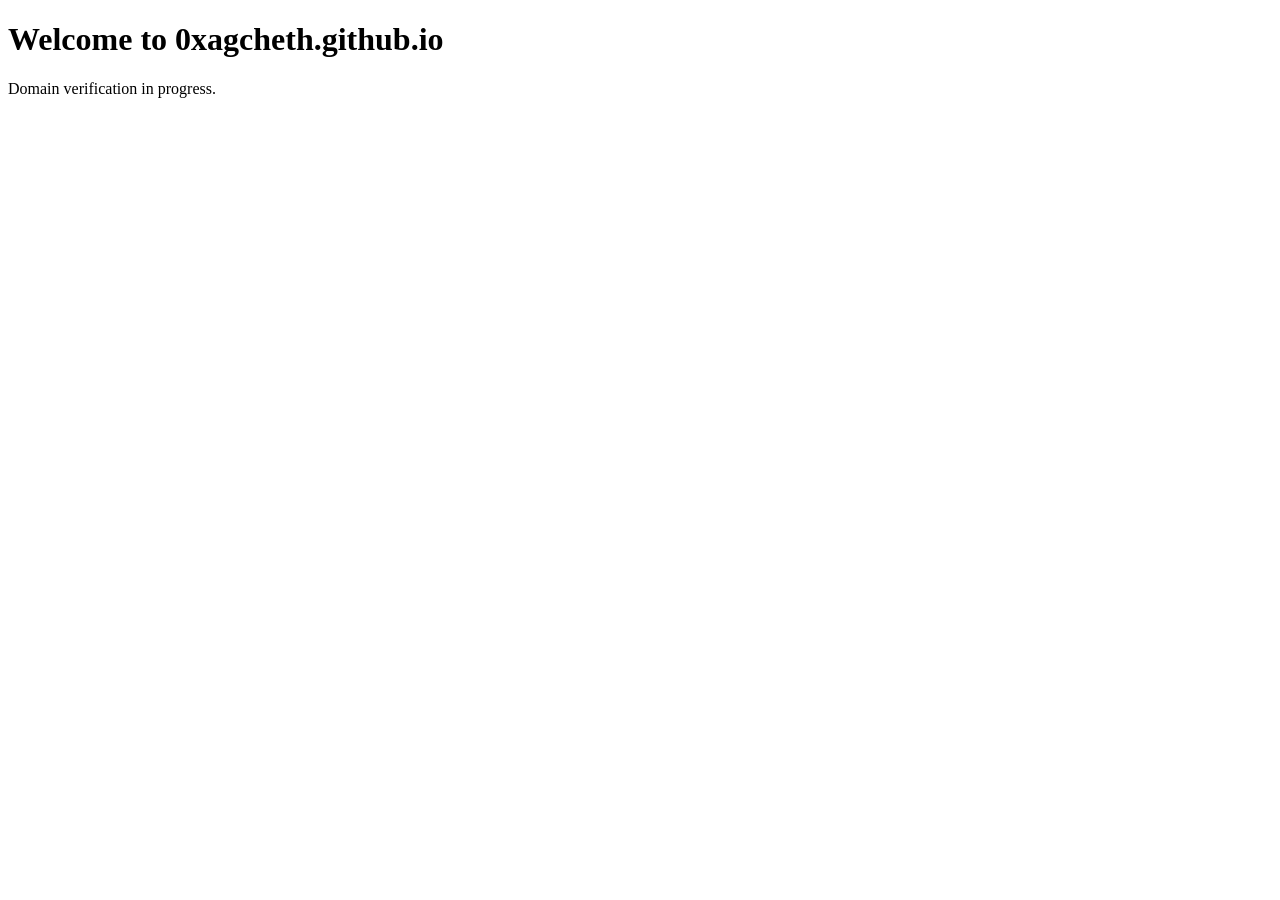
==== index.html @ 9d743c7d "Create index.html for domain verification" ====
<!DOCTYPE html>
<html lang="en">
<head>
    <meta charset="UTF-8">
    <meta name="viewport" content="width=device-width, initial-scale=1.0">
    <meta name="talentapp:project_verification" content="10eeb9c667c5edb87c287e41d082af4ce6b15f4ef0b662441b02d8143158ba45501e1047c68e49a6883d0135640671f6f64967bbcfabbca27f92173bc466dbe9">
    <title>0xagcheth</title>
</head>
<body>
    <h1>Welcome to 0xagcheth.github.io</h1>
    <p>Domain verification in progress.</p>
</body>
</html>
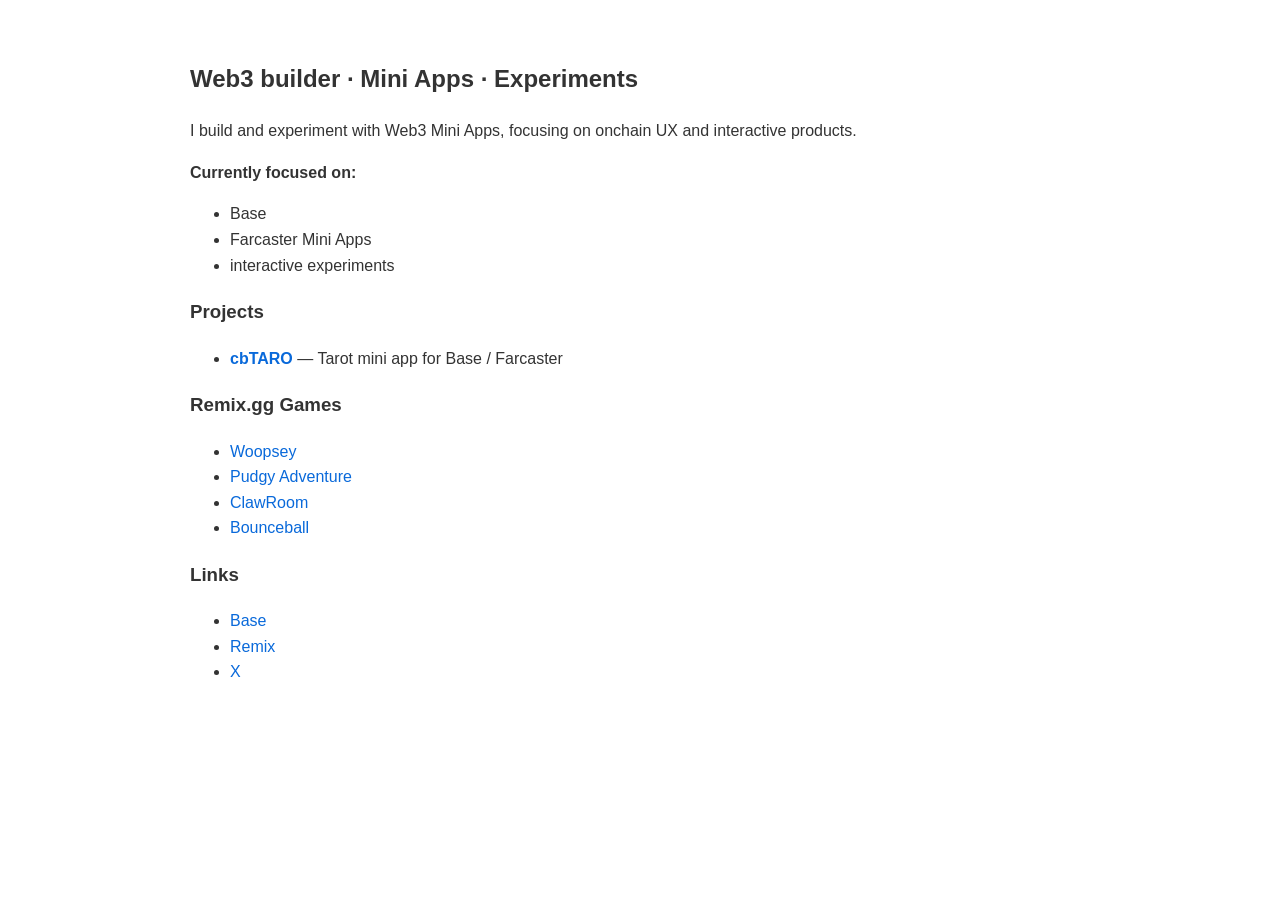
==== commit 0eef11d5: "Update index.html with portfolio content" ====
--- a/index.html
+++ b/index.html
@@ -5,9 +5,54 @@
     <meta name="viewport" content="width=device-width, initial-scale=1.0">
     <meta name="talentapp:project_verification" content="10eeb9c667c5edb87c287e41d082af4ce6b15f4ef0b662441b02d8143158ba45501e1047c68e49a6883d0135640671f6f64967bbcfabbca27f92173bc466dbe9">
     <title>0xagcheth</title>
+    <style>
+        body {
+            font-family: -apple-system, BlinkMacSystemFont, 'Segoe UI', Helvetica, Arial, sans-serif;
+            max-width: 900px;
+            margin: 0 auto;
+            padding: 40px 20px;
+            line-height: 1.6;
+            color: #333;
+        }
+        a {
+            color: #0969da;
+            text-decoration: none;
+        }
+        a:hover {
+            text-decoration: underline;
+        }
+    </style>
 </head>
 <body>
-    <h1>Welcome to 0xagcheth.github.io</h1>
-    <p>Domain verification in progress.</p>
+    <h2>Web3 builder · Mini Apps · Experiments</h2>
+    
+    <p>I build and experiment with Web3 Mini Apps, focusing on onchain UX and interactive products.</p>
+    
+    <p><strong>Currently focused on:</strong></p>
+    <ul>
+        <li>Base</li>
+        <li>Farcaster Mini Apps</li>
+        <li>interactive experiments</li>
+    </ul>
+    
+    <h3>Projects</h3>
+    <ul>
+        <li><strong><a href="https://github.com/0xagcheth/cbTARO">cbTARO</a></strong> — Tarot mini app for Base / Farcaster</li>
+    </ul>
+    
+    <h3>Remix.gg Games</h3>
+    <ul>
+        <li><a href="https://remix.gg/g/cc7a1e41-8f6c-4f27-94be-0714aceb0043?ref=F1AB2AFB16">Woopsey</a></li>
+        <li><a href="https://remix.gg/g/1deb5334-108c-40de-b236-1315c2677cfb?ref=F1AB2AFB16">Pudgy Adventure</a></li>
+        <li><a href="https://remix.gg/g/47da1ad7-d0a9-486d-8d8c-5c6d0765be29?ref=F1AB2AFB16">ClawRoom</a></li>
+        <li><a href="https://remix.gg/g/e40b99f8-a348-4664-b83f-0898bf64102d?ref=F1AB2AFB16">Bounceball</a></li>
+    </ul>
+    
+    <h3>Links</h3>
+    <ul>
+        <li><a href="https://base.app/profile/0xagch">Base</a></li>
+        <li><a href="https://remix.gg/r/F1AB2AFB16">Remix</a></li>
+        <li><a href="https://x.com/0xagcheth">X</a></li>
+    </ul>
 </body>
 </html>
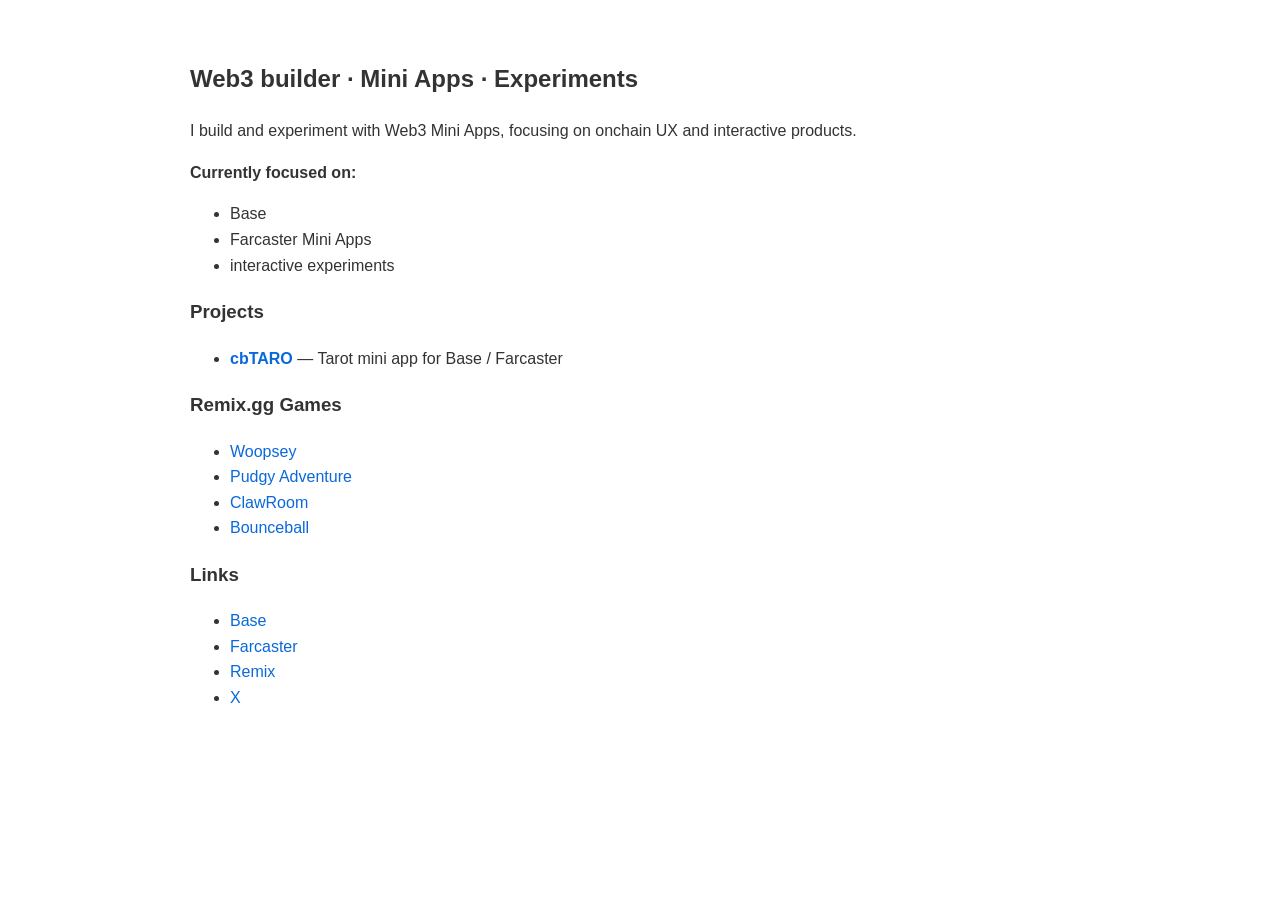
==== commit 578c38a6: "Add Farcaster link" ====
--- a/index.html
+++ b/index.html
@@ -51,6 +51,7 @@
     <h3>Links</h3>
     <ul>
         <li><a href="https://base.app/profile/0xagch">Base</a></li>
+        <li><a href="https://farcaster.xyz/0xagch.eth">Farcaster</a></li>
         <li><a href="https://remix.gg/r/F1AB2AFB16">Remix</a></li>
         <li><a href="https://x.com/0xagcheth">X</a></li>
     </ul>
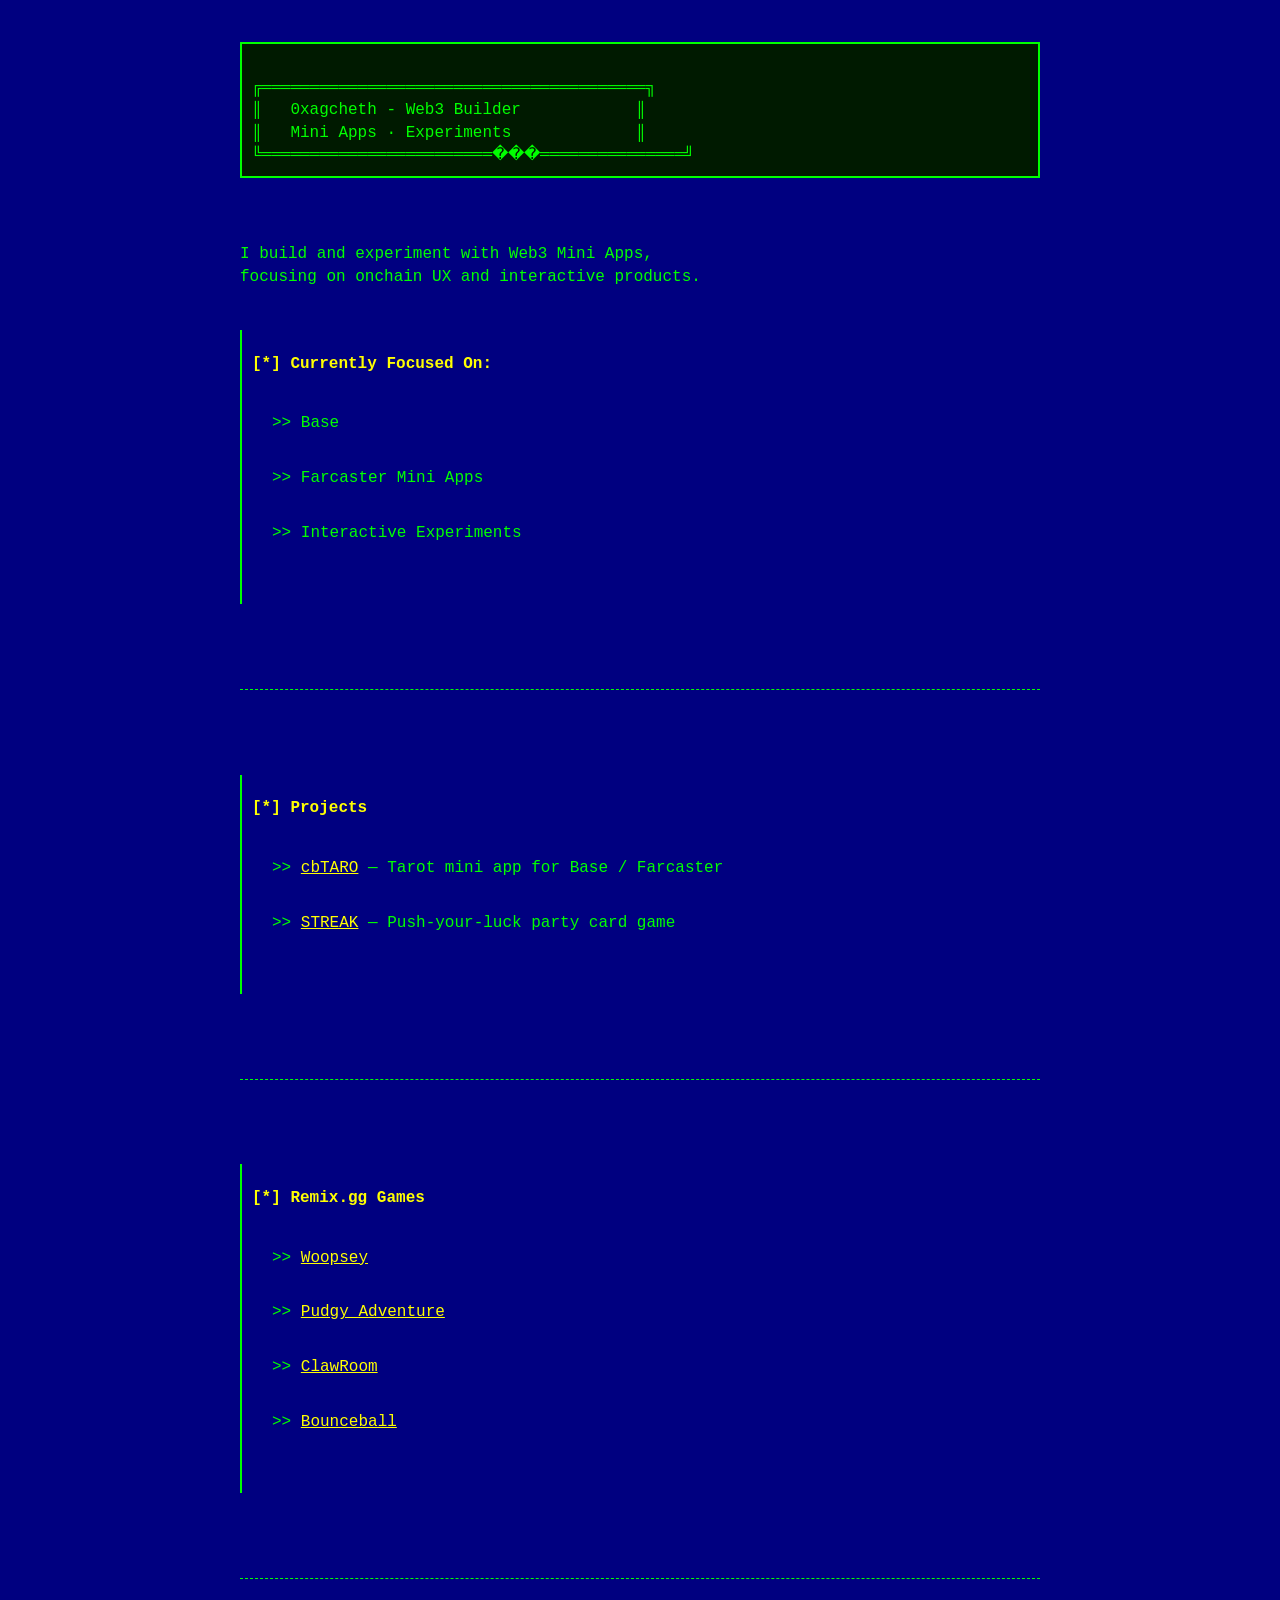
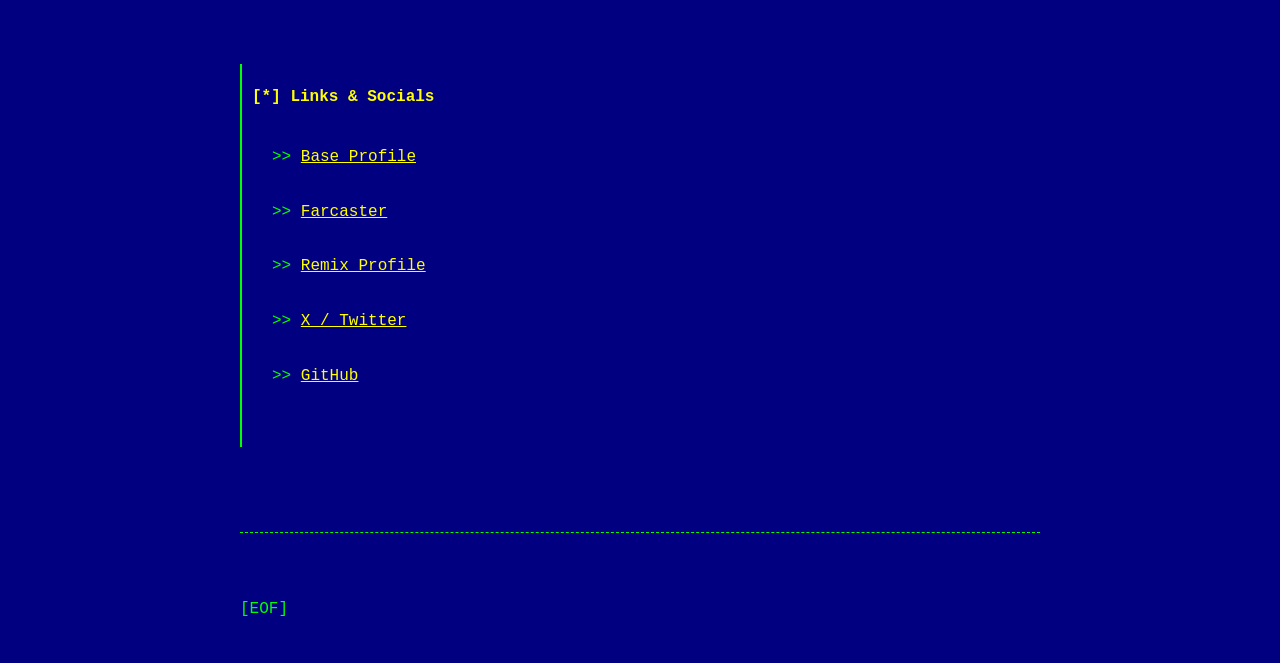
==== commit baeb51ea: "Redesign site with retro monospace terminal aesthetic" ====
--- a/index.html
+++ b/index.html
@@ -7,53 +7,125 @@
     <title>0xagcheth</title>
     <style>
         body {
-            font-family: -apple-system, BlinkMacSystemFont, 'Segoe UI', Helvetica, Arial, sans-serif;
-            max-width: 900px;
+            font-family: 'Courier New', 'Courier', monospace;
+            background-color: #000080;
+            color: #00ff00;
+            max-width: 800px;
             margin: 0 auto;
-            padding: 40px 20px;
-            line-height: 1.6;
-            color: #333;
+            padding: 20px;
+            line-height: 1.4;
+            white-space: pre-wrap;
+            word-wrap: break-word;
         }
+        
         a {
-            color: #0969da;
-            text-decoration: none;
+            color: #ffff00;
+            text-decoration: underline;
+            background-color: transparent;
         }
+        
         a:hover {
-            text-decoration: underline;
+            background-color: #00ff00;
+            color: #000080;
+        }
+        
+        .header {
+            border: 2px solid #00ff00;
+            padding: 10px;
+            margin-bottom: 20px;
+            background-color: #001a00;
+        }
+        
+        .section {
+            margin: 20px 0;
+            border-left: 2px solid #00ff00;
+            padding-left: 10px;
+        }
+        
+        .section-title {
+            color: #ffff00;
+            font-weight: bold;
+        }
+        
+        ul {
+            list-style: none;
+            margin: 10px 0;
+            padding-left: 20px;
+        }
+        
+        li {
+            margin: 5px 0;
+        }
+        
+        li:before {
+            content: ">> ";
+            color: #00ff00;
+        }
+        
+        hr {
+            border: none;
+            border-top: 1px dashed #00ff00;
+            margin: 20px 0;
         }
     </style>
 </head>
 <body>
-    <h2>Web3 builder · Mini Apps · Experiments</h2>
-    
-    <p>I build and experiment with Web3 Mini Apps, focusing on onchain UX and interactive products.</p>
-    
-    <p><strong>Currently focused on:</strong></p>
-    <ul>
-        <li>Base</li>
-        <li>Farcaster Mini Apps</li>
-        <li>interactive experiments</li>
-    </ul>
-    
-    <h3>Projects</h3>
-    <ul>
-        <li><strong><a href="https://github.com/0xagcheth/cbTARO">cbTARO</a></strong> — Tarot mini app for Base / Farcaster</li>
-    </ul>
-    
-    <h3>Remix.gg Games</h3>
-    <ul>
-        <li><a href="https://remix.gg/g/cc7a1e41-8f6c-4f27-94be-0714aceb0043?ref=F1AB2AFB16">Woopsey</a></li>
-        <li><a href="https://remix.gg/g/1deb5334-108c-40de-b236-1315c2677cfb?ref=F1AB2AFB16">Pudgy Adventure</a></li>
-        <li><a href="https://remix.gg/g/47da1ad7-d0a9-486d-8d8c-5c6d0765be29?ref=F1AB2AFB16">ClawRoom</a></li>
-        <li><a href="https://remix.gg/g/e40b99f8-a348-4664-b83f-0898bf64102d?ref=F1AB2AFB16">Bounceball</a></li>
-    </ul>
-    
-    <h3>Links</h3>
-    <ul>
-        <li><a href="https://base.app/profile/0xagch">Base</a></li>
-        <li><a href="https://farcaster.xyz/0xagch.eth">Farcaster</a></li>
-        <li><a href="https://remix.gg/r/F1AB2AFB16">Remix</a></li>
-        <li><a href="https://x.com/0xagcheth">X</a></li>
-    </ul>
+<div class="header">
+╔════════════════════════════════════════╗
+║   0xagcheth - Web3 Builder            ║
+║   Mini Apps · Experiments             ║
+╚════════════════════════���═══════════════╝
+</div>
+
+I build and experiment with Web3 Mini Apps,
+focusing on onchain UX and interactive products.
+
+<div class="section">
+<span class="section-title">[*] Currently Focused On:</span>
+<ul>
+<li>Base</li>
+<li>Farcaster Mini Apps</li>
+<li>Interactive Experiments</li>
+</ul>
+</div>
+
+<hr>
+
+<div class="section">
+<span class="section-title">[*] Projects</span>
+<ul>
+<li><a href="https://github.com/0xagcheth/cbTARO">cbTARO</a> — Tarot mini app for Base / Farcaster</li>
+<li><a href="https://github.com/0xagcheth/STREAK">STREAK</a> — Push-your-luck party card game</li>
+</ul>
+</div>
+
+<hr>
+
+<div class="section">
+<span class="section-title">[*] Remix.gg Games</span>
+<ul>
+<li><a href="https://remix.gg/g/cc7a1e41-8f6c-4f27-94be-0714aceb0043?ref=F1AB2AFB16">Woopsey</a></li>
+<li><a href="https://remix.gg/g/1deb5334-108c-40de-b236-1315c2677cfb?ref=F1AB2AFB16">Pudgy Adventure</a></li>
+<li><a href="https://remix.gg/g/47da1ad7-d0a9-486d-8d8c-5c6d0765be29?ref=F1AB2AFB16">ClawRoom</a></li>
+<li><a href="https://remix.gg/g/e40b99f8-a348-4664-b83f-0898bf64102d?ref=F1AB2AFB16">Bounceball</a></li>
+</ul>
+</div>
+
+<hr>
+
+<div class="section">
+<span class="section-title">[*] Links & Socials</span>
+<ul>
+<li><a href="https://base.app/profile/0xagch">Base Profile</a></li>
+<li><a href="https://farcaster.xyz/0xagch.eth">Farcaster</a></li>
+<li><a href="https://remix.gg/r/F1AB2AFB16">Remix Profile</a></li>
+<li><a href="https://x.com/0xagcheth">X / Twitter</a></li>
+<li><a href="https://github.com/0xagcheth">GitHub</a></li>
+</ul>
+</div>
+
+<hr>
+
+[EOF]
 </body>
 </html>
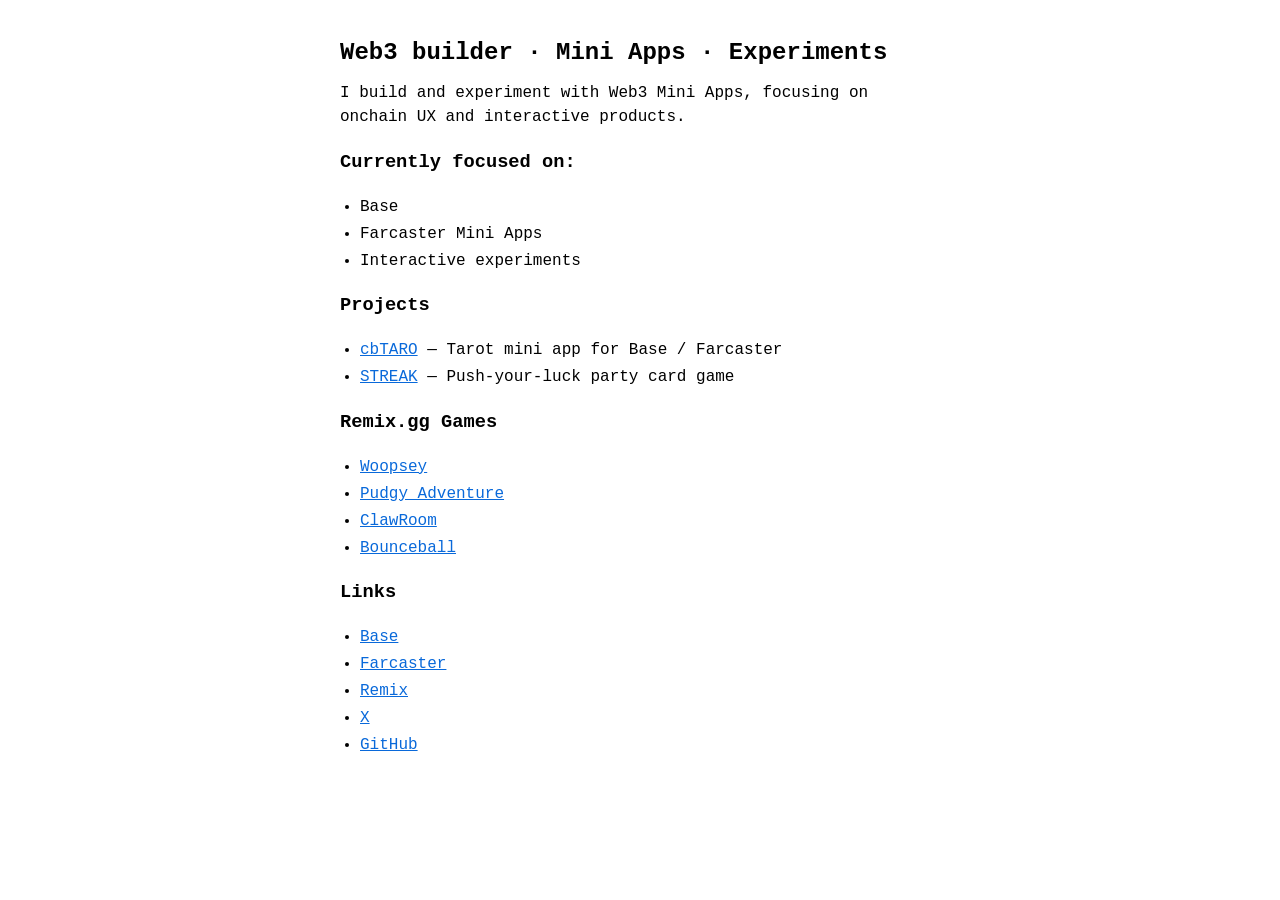
==== commit 6516de48: "Update to clean monospace design with white background" ====
--- a/index.html
+++ b/index.html
@@ -8,124 +8,74 @@
     <style>
         body {
             font-family: 'Courier New', 'Courier', monospace;
-            background-color: #000080;
-            color: #00ff00;
-            max-width: 800px;
+            background-color: #fff;
+            color: #000;
+            max-width: 600px;
             margin: 0 auto;
             padding: 20px;
-            line-height: 1.4;
-            white-space: pre-wrap;
-            word-wrap: break-word;
+            line-height: 1.5;
         }
         
         a {
-            color: #ffff00;
+            color: #0969da;
             text-decoration: underline;
-            background-color: transparent;
         }
         
         a:hover {
-            background-color: #00ff00;
-            color: #000080;
+            text-decoration: none;
         }
         
-        .header {
-            border: 2px solid #00ff00;
-            padding: 10px;
-            margin-bottom: 20px;
-            background-color: #001a00;
+        h2 {
+            margin: 15px 0 10px 0;
         }
         
-        .section {
-            margin: 20px 0;
-            border-left: 2px solid #00ff00;
-            padding-left: 10px;
-        }
-        
-        .section-title {
-            color: #ffff00;
-            font-weight: bold;
+        p {
+            margin: 5px 0;
         }
         
         ul {
-            list-style: none;
-            margin: 10px 0;
+            margin: 5px 0;
             padding-left: 20px;
         }
         
         li {
-            margin: 5px 0;
-        }
-        
-        li:before {
-            content: ">> ";
-            color: #00ff00;
-        }
-        
-        hr {
-            border: none;
-            border-top: 1px dashed #00ff00;
-            margin: 20px 0;
+            margin: 3px 0;
         }
     </style>
 </head>
 <body>
-<div class="header">
-╔════════════════════════════════════════╗
-║   0xagcheth - Web3 Builder            ║
-║   Mini Apps · Experiments             ║
-╚════════════════════════���═══════════════╝
-</div>
+<h2>Web3 builder · Mini Apps · Experiments</h2>
 
-I build and experiment with Web3 Mini Apps,
-focusing on onchain UX and interactive products.
+<p>I build and experiment with Web3 Mini Apps, focusing on onchain UX and interactive products.</p>
 
-<div class="section">
-<span class="section-title">[*] Currently Focused On:</span>
+<h3>Currently focused on:</h3>
 <ul>
 <li>Base</li>
 <li>Farcaster Mini Apps</li>
-<li>Interactive Experiments</li>
+<li>Interactive experiments</li>
 </ul>
-</div>
 
-<hr>
-
-<div class="section">
-<span class="section-title">[*] Projects</span>
+<h3>Projects</h3>
 <ul>
 <li><a href="https://github.com/0xagcheth/cbTARO">cbTARO</a> — Tarot mini app for Base / Farcaster</li>
 <li><a href="https://github.com/0xagcheth/STREAK">STREAK</a> — Push-your-luck party card game</li>
 </ul>
-</div>
 
-<hr>
-
-<div class="section">
-<span class="section-title">[*] Remix.gg Games</span>
+<h3>Remix.gg Games</h3>
 <ul>
 <li><a href="https://remix.gg/g/cc7a1e41-8f6c-4f27-94be-0714aceb0043?ref=F1AB2AFB16">Woopsey</a></li>
 <li><a href="https://remix.gg/g/1deb5334-108c-40de-b236-1315c2677cfb?ref=F1AB2AFB16">Pudgy Adventure</a></li>
 <li><a href="https://remix.gg/g/47da1ad7-d0a9-486d-8d8c-5c6d0765be29?ref=F1AB2AFB16">ClawRoom</a></li>
 <li><a href="https://remix.gg/g/e40b99f8-a348-4664-b83f-0898bf64102d?ref=F1AB2AFB16">Bounceball</a></li>
 </ul>
-</div>
 
-<hr>
-
-<div class="section">
-<span class="section-title">[*] Links & Socials</span>
+<h3>Links</h3>
 <ul>
-<li><a href="https://base.app/profile/0xagch">Base Profile</a></li>
+<li><a href="https://base.app/profile/0xagch">Base</a></li>
 <li><a href="https://farcaster.xyz/0xagch.eth">Farcaster</a></li>
-<li><a href="https://remix.gg/r/F1AB2AFB16">Remix Profile</a></li>
-<li><a href="https://x.com/0xagcheth">X / Twitter</a></li>
+<li><a href="https://remix.gg/r/F1AB2AFB16">Remix</a></li>
+<li><a href="https://x.com/0xagcheth">X</a></li>
 <li><a href="https://github.com/0xagcheth">GitHub</a></li>
 </ul>
-</div>
-
-<hr>
-
-[EOF]
 </body>
 </html>
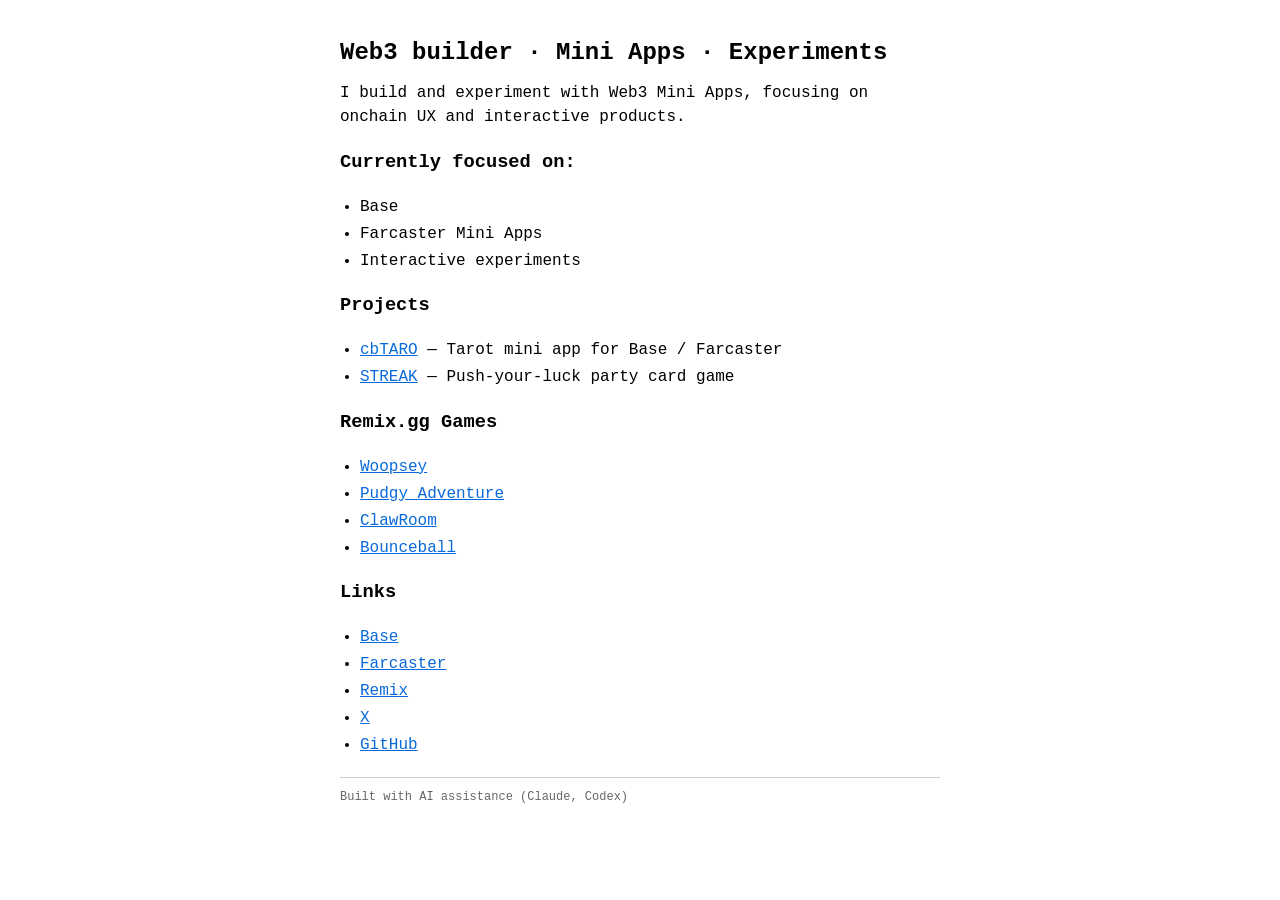
==== commit 4417ab0b: "Add AI tools note to site footer" ====
--- a/index.html
+++ b/index.html
@@ -41,6 +41,14 @@
         li {
             margin: 3px 0;
         }
+        
+        .footer {
+            margin-top: 20px;
+            padding-top: 10px;
+            border-top: 1px solid #ccc;
+            font-size: 12px;
+            color: #666;
+        }
     </style>
 </head>
 <body>
@@ -77,5 +85,9 @@
 <li><a href="https://x.com/0xagcheth">X</a></li>
 <li><a href="https://github.com/0xagcheth">GitHub</a></li>
 </ul>
+
+<div class="footer">
+Built with AI assistance (Claude, Codex)
+</div>
 </body>
 </html>
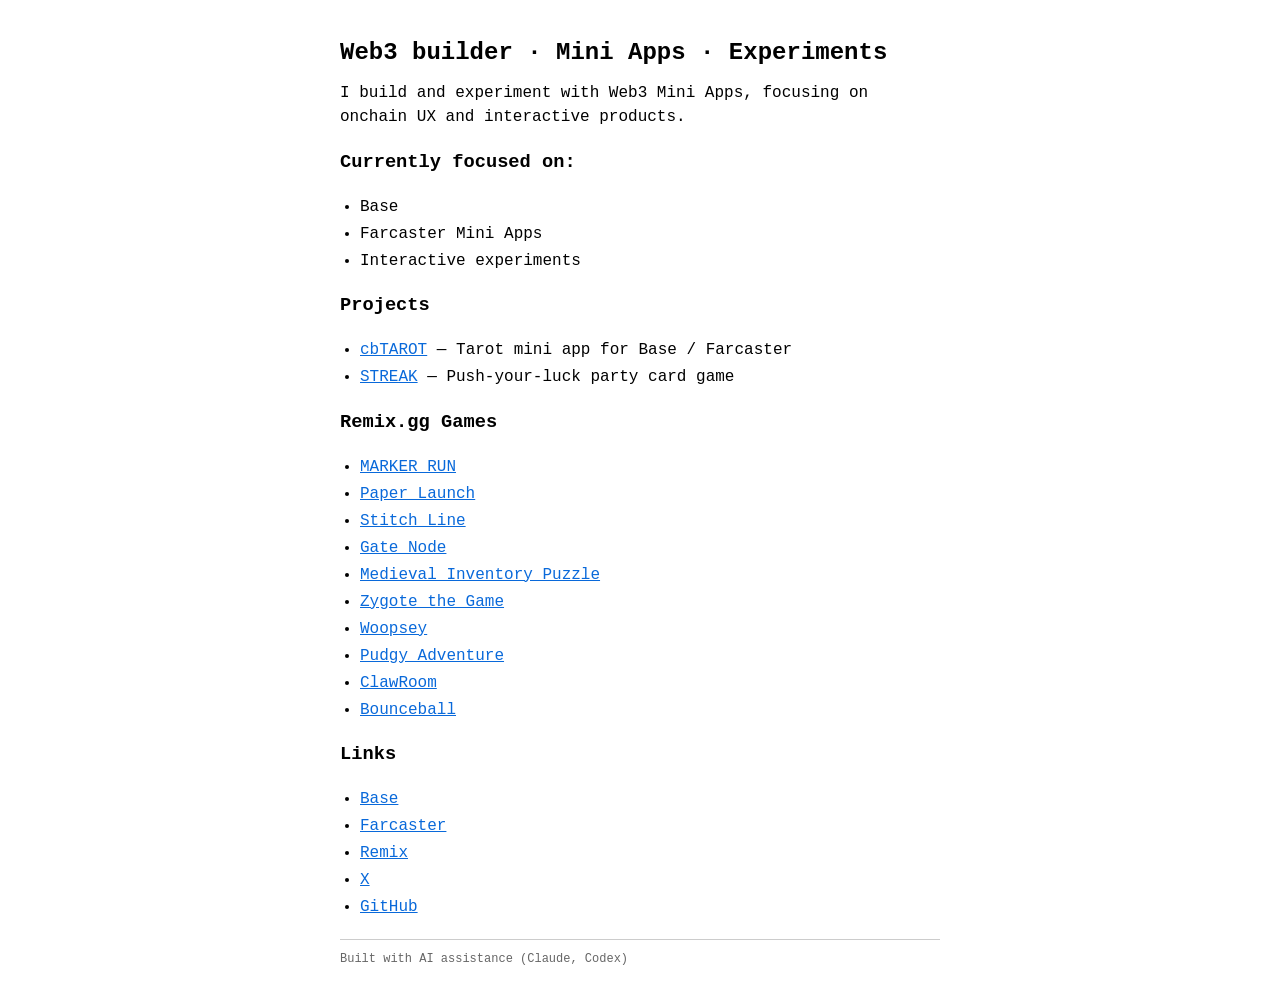
==== commit 19c3814b: "feat: add Remix.gg games and fix cbTAROT link" ====
--- a/index.html
+++ b/index.html
@@ -65,12 +65,18 @@
 
 <h3>Projects</h3>
 <ul>
-<li><a href="https://github.com/0xagcheth/cbTARO">cbTARO</a> — Tarot mini app for Base / Farcaster</li>
+<li><a href="https://github.com/0xagcheth/cbTAROT">cbTAROT</a> — Tarot mini app for Base / Farcaster</li>
 <li><a href="https://github.com/0xagcheth/STREAK">STREAK</a> — Push-your-luck party card game</li>
 </ul>
 
 <h3>Remix.gg Games</h3>
 <ul>
+<li><a href="https://remix.gg/g/7871e013-2690-4265-ad8a-a1383a1f54d7?ref=F1AB2AFB16">MARKER RUN</a></li>
+<li><a href="https://remix.gg/g/0850c93e-7f04-42ba-8270-e98a12288e07?ref=F1AB2AFB16">Paper Launch</a></li>
+<li><a href="https://remix.gg/g/02b26fc7-0c43-4cac-aec2-1a279255b0dd?ref=F1AB2AFB16">Stitch Line</a></li>
+<li><a href="https://remix.gg/g/5f1b4627-32ee-40a1-bf4d-1352a064733e?ref=F1AB2AFB16">Gate Node</a></li>
+<li><a href="https://remix.gg/g/6227b692-2dd1-48b0-a0a7-b87f1a98e965?ref=F1AB2AFB16">Medieval Inventory Puzzle</a></li>
+<li><a href="https://remix.gg/g/90d6a37e-9f37-4e5e-a5c4-654d925776c7?ref=F1AB2AFB16">Zygote the Game</a></li>
 <li><a href="https://remix.gg/g/cc7a1e41-8f6c-4f27-94be-0714aceb0043?ref=F1AB2AFB16">Woopsey</a></li>
 <li><a href="https://remix.gg/g/1deb5334-108c-40de-b236-1315c2677cfb?ref=F1AB2AFB16">Pudgy Adventure</a></li>
 <li><a href="https://remix.gg/g/47da1ad7-d0a9-486d-8d8c-5c6d0765be29?ref=F1AB2AFB16">ClawRoom</a></li>
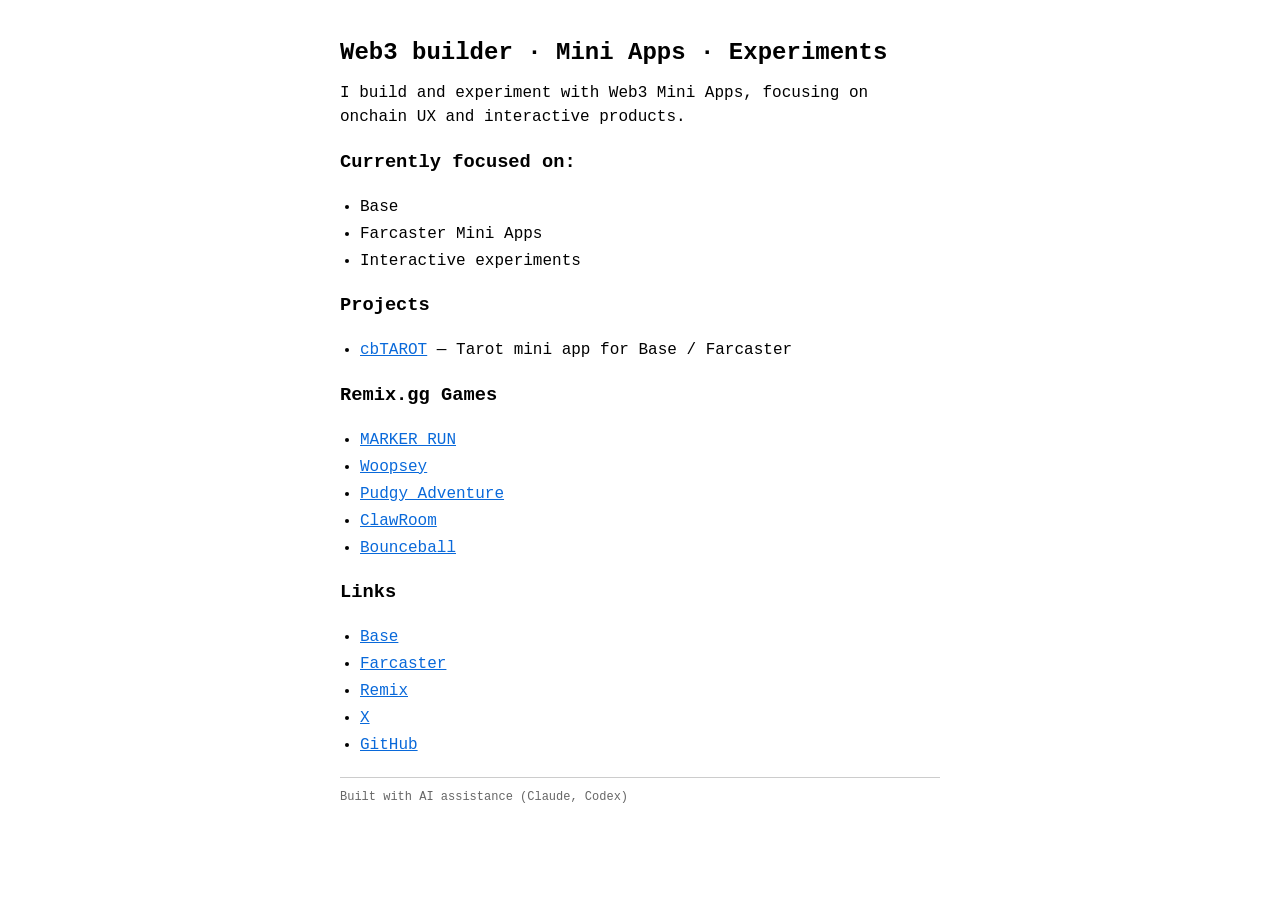
==== commit e64633ea: "site: drop dead project (STREAK) and unpublished Remix games (404s); keep only live" ====
--- a/index.html
+++ b/index.html
@@ -66,17 +66,11 @@
 <h3>Projects</h3>
 <ul>
 <li><a href="https://github.com/0xagcheth/cbTAROT">cbTAROT</a> — Tarot mini app for Base / Farcaster</li>
-<li><a href="https://github.com/0xagcheth/STREAK">STREAK</a> — Push-your-luck party card game</li>
 </ul>
 
 <h3>Remix.gg Games</h3>
 <ul>
 <li><a href="https://remix.gg/g/7871e013-2690-4265-ad8a-a1383a1f54d7?ref=F1AB2AFB16">MARKER RUN</a></li>
-<li><a href="https://remix.gg/g/0850c93e-7f04-42ba-8270-e98a12288e07?ref=F1AB2AFB16">Paper Launch</a></li>
-<li><a href="https://remix.gg/g/02b26fc7-0c43-4cac-aec2-1a279255b0dd?ref=F1AB2AFB16">Stitch Line</a></li>
-<li><a href="https://remix.gg/g/5f1b4627-32ee-40a1-bf4d-1352a064733e?ref=F1AB2AFB16">Gate Node</a></li>
-<li><a href="https://remix.gg/g/6227b692-2dd1-48b0-a0a7-b87f1a98e965?ref=F1AB2AFB16">Medieval Inventory Puzzle</a></li>
-<li><a href="https://remix.gg/g/90d6a37e-9f37-4e5e-a5c4-654d925776c7?ref=F1AB2AFB16">Zygote the Game</a></li>
 <li><a href="https://remix.gg/g/cc7a1e41-8f6c-4f27-94be-0714aceb0043?ref=F1AB2AFB16">Woopsey</a></li>
 <li><a href="https://remix.gg/g/1deb5334-108c-40de-b236-1315c2677cfb?ref=F1AB2AFB16">Pudgy Adventure</a></li>
 <li><a href="https://remix.gg/g/47da1ad7-d0a9-486d-8d8c-5c6d0765be29?ref=F1AB2AFB16">ClawRoom</a></li>
